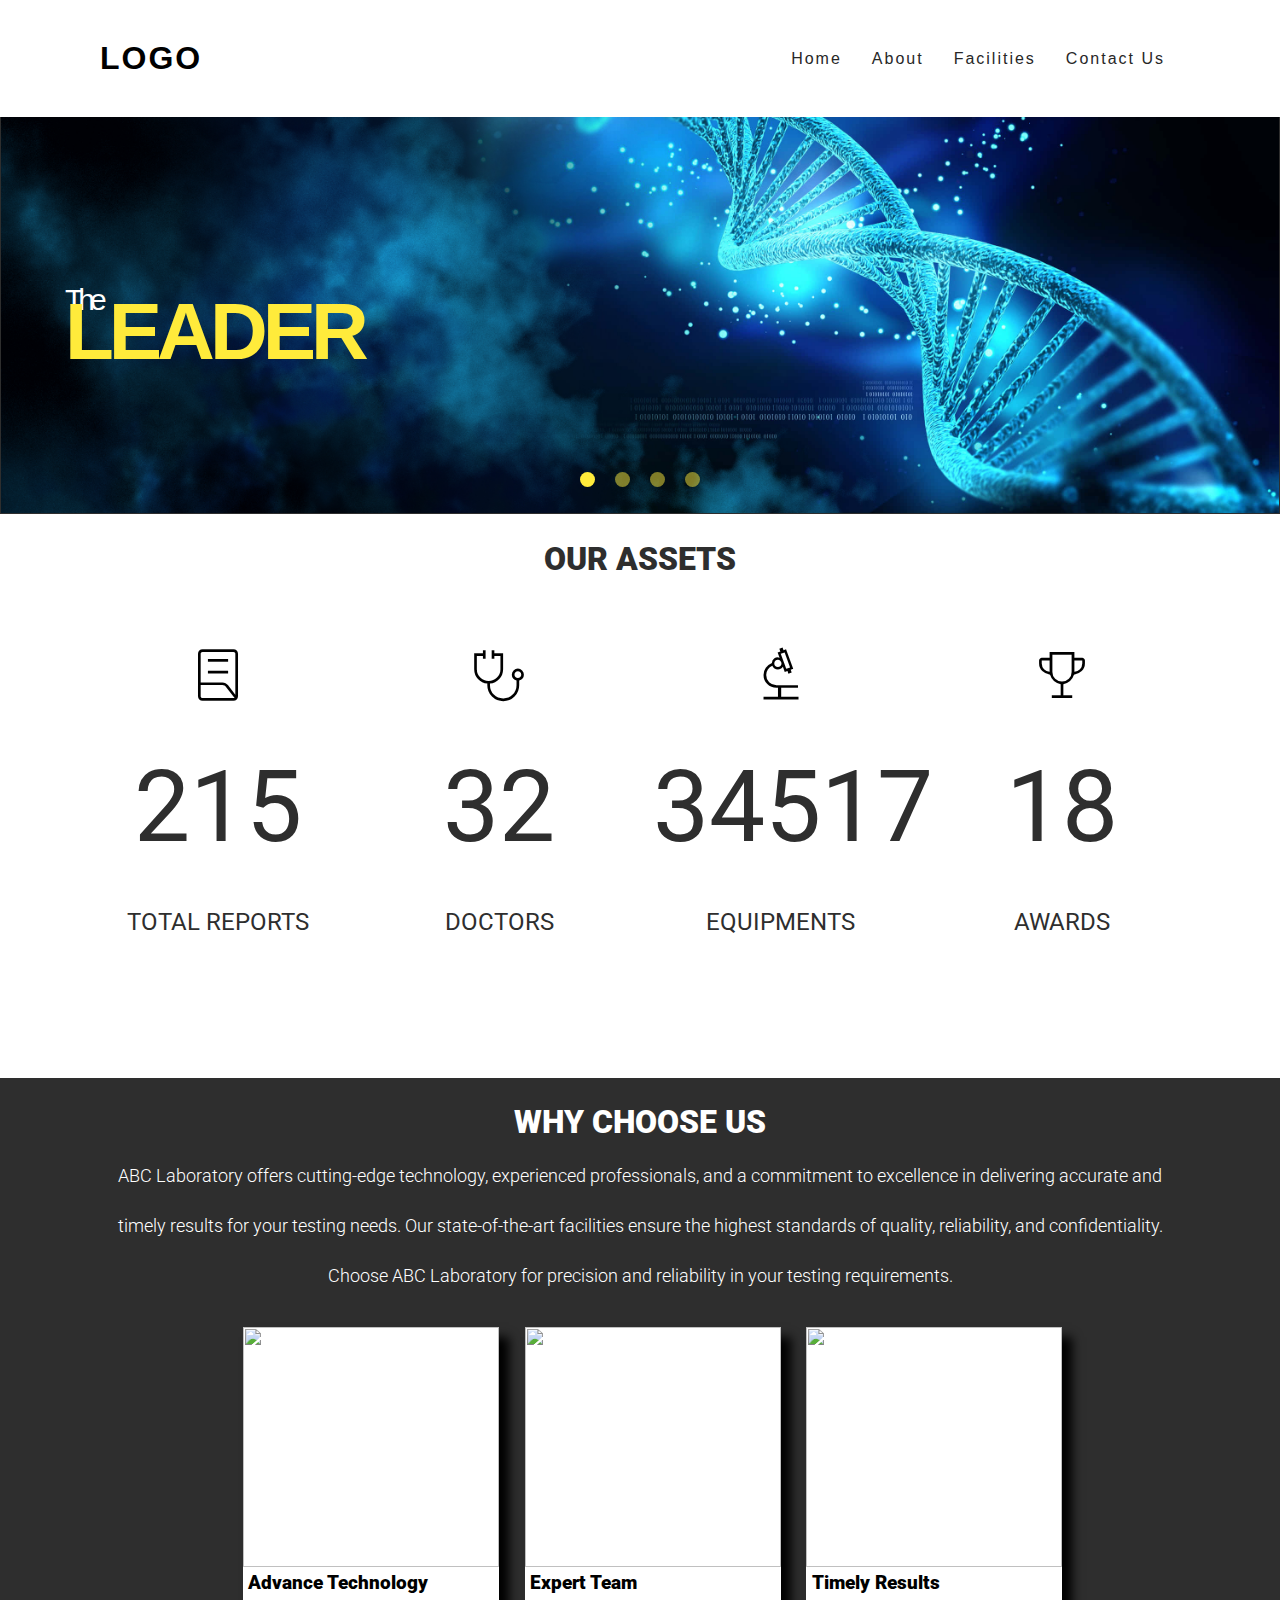
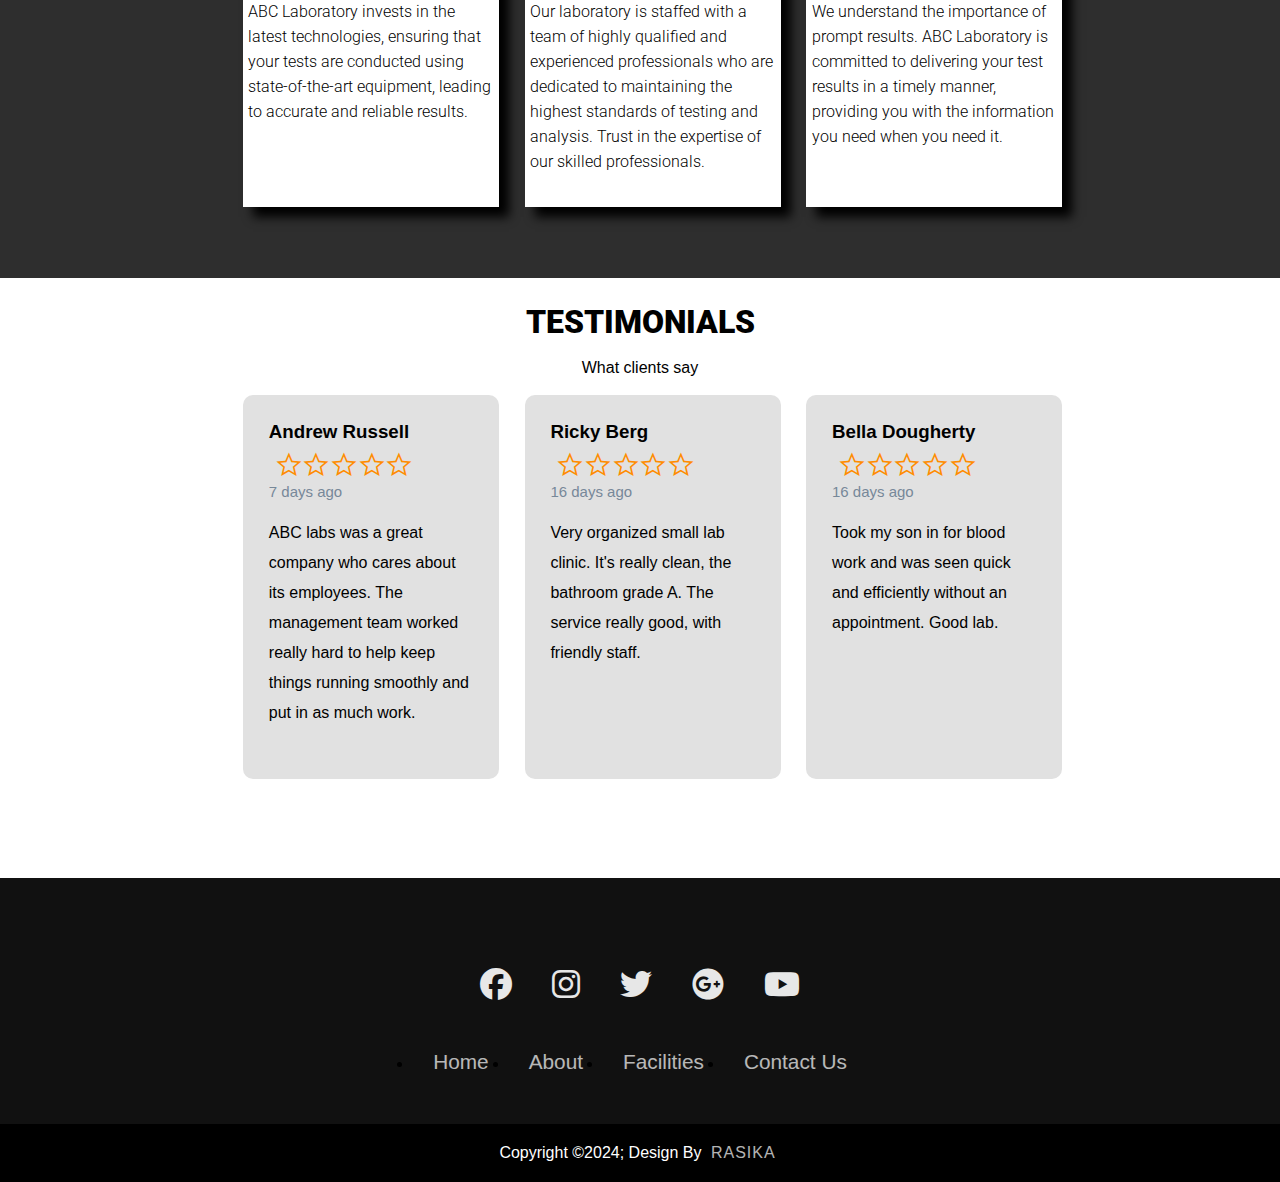
==== index.html @ 9f2c1a48 "Home page v1" ====
<!DOCTYPE html>
<html lang="en">
    <head>
        <meta charset="UTF-8">
        <title></title>
        <link rel="stylesheet" href="CSS/nav_bar.css">
        <link rel="stylesheet" href="CSS/footer.css">
        <link rel="stylesheet" href="CSS/body.css">
        <link rel="stylesheet" href="CSS/home.css">
        <link rel="preconnect" href="https://fonts.googleapis.com">
        <link rel="preconnect" href="https://fonts.gstatic.com" crossorigin>
        <link href="https://fonts.googleapis.com/css2?family=Roboto:ital,wght@0,100;0,300;0,400;0,500;0,700;0,900;1,100;1,300;1,400;1,500;1,700;1,900&display=swap" rel="stylesheet">
        <link rel="stylesheet" href="https://fonts.googleapis.com/css2?family=Material+Symbols+Outlined:opsz,wght,FILL,GRAD@20..48,100..700,0..1,-50..200" />
        <link rel="stylesheet" href="https://cdnjs.cloudflare.com/ajax/libs/font-awesome/6.5.1/css/all.min.css"/>


        
        <script src="JS/navbar_script.js"></script>
        <script src="https://code.jquery.com/jquery-1.12.4.min.js"></script>
    </head>

    <body>
        <header>
            <a href="#" class="logo">Logo</a>
            <ul>
                <li><a href="#">Home</a></li>
                <li><a href="#">About</a></li>
                <li><a href="#">Facilities</a></li>
                <li><a href="#">Contact Us</a></li>
            </ul>
        </header>

        <div class="container">
            <div class="slider">

                <input type="radio" class="radio" name="image" id="radio-1" checked>
                <input type="radio" class="radio" name="image" id="radio-2">
                <input type="radio" class="radio" name="image" id="radio-3">
                <input type="radio" class="radio" name="image" id="radio-4">

                <div class="slide" id="slide-1">
                    <img src="img\home\slide1.jpg" alt="">
                    <div class="caption"><span>The</span>Leader</div>
                </div>
                <div class="slide" id="slide-2">
                    <img src="img\home\slide2.jpg" alt="">
                    <div class="caption"><span>The</span>Dreamer</div>
                </div>
                <div class="slide" id="slide-3">
                    <img src="img\home\slide3.jpg" alt="">
                    <div class="caption"><span>The</span>Listener</div>
                </div>
                <div class="slide" id="slide-4">
                    <img src="img\home\slide4.jpg" alt="">
                    <div class="caption"><span>The</span>Watcher</div>
                </div>

                <div class="dots">
                    <label for="radio-1" id="label-1"></label>
                    <label for="radio-2" id="label-2"></label>
                    <label for="radio-3" id="label-3"></label>
                    <label for="radio-4" id="label-4"></label>
                </div>
            </div>
        </div>

        


        <div class="count_heading"><h1 class="ourassests">OUR ASSETS</h1></div>
        <div class="count">
            
            <div class="countbox">
                <div class="countbox_icon"><span class="material-symbols-outlined" id="btn_lab_profile">lab_profile</span></div>
                <div class="count_numbers"><h2 class="counter">215</h2></div>
                <div class="count_title"><h2 class="h2_counter_title">TOTAL REPORTS</h2></div>
            </div>
            <div class="countbox">
                <div class="countbox_icon"><span class="material-symbols-outlined" id="btn_lab_profile">stethoscope</span></div>
                <div class="count_numbers"><h2 class="counter">32</h2></div>
                <div class="count_title"><h2 class="h2_counter_title">DOCTORS</h2></div>
            </div>
            <div class="countbox">
                <div class="countbox_icon"><span class="material-symbols-outlined" id="btn_lab_profile">biotech</span></div>
                <div class="count_numbers"><h2 class="counter">34517</h2></div>
                <div class="count_title"><h2 class="h2_counter_title">EQUIPMENTS</h2></div>
            </div>
            <div class="countbox">
                <div class="countbox_icon"><span class="material-symbols-outlined" id="btn_lab_profile">trophy</span></div>
                <div class="count_numbers"><h2 class="counter">18</h2></div>
                <div class="count_title"><h2 class="h2_counter_title">AWARDS</h2></div>
            </div>            
        </div>

        <div class="why">
            

            <h1 class="why_h1">WHY CHOOSE US</h1>
            <p class="why_description">ABC Laboratory offers cutting-edge technology, experienced professionals, and a commitment to excellence in delivering accurate and timely results for your testing needs. Our state-of-the-art facilities ensure the highest standards of quality, reliability, and confidentiality. Choose ABC Laboratory for precision and reliability in your testing requirements.</p>
           
            <div class="why_container_box">
                <div class="why_card">
                    <div class="why_img"><img class="why_img_link" src="https://images.pexels.com/photos/5726794/pexels-photo-5726794.jpeg?auto=compress&cs=tinysrgb&w=1260&h=750&dpr=1"></div>
                    <div class="why_card_description">
                        <h3 class="why_card_title">Advance Technology</h3>
                        <p class="why_card_title_description">ABC Laboratory invests in the latest technologies, ensuring that your tests are conducted using state-of-the-art equipment, leading to accurate and reliable results.</p>
                    </div>
                </div>
                <div class="why_card">
                    <div class="why_img"><img class="why_img_link" src="https://images.pexels.com/photos/3992948/pexels-photo-3992948.jpeg?auto=compress&cs=tinysrgb&w=1260&h=750&dpr=1"></div>
                    <div class="why_card_description">
                        <h3 class="why_card_title">Expert Team</h3>
                        <p class="why_card_title_description">Our laboratory is staffed with a team of highly qualified and experienced professionals who are dedicated to maintaining the highest standards of testing and analysis. Trust in the expertise of our skilled professionals.</p>
                    </div>
                </div>
                <div class="why_card">
                    <div class="why_img"><img class="why_img_link" src="https://images.pexels.com/photos/6129145/pexels-photo-6129145.jpeg?auto=compress&cs=tinysrgb&w=1260&h=750&dpr=1"></div>
                    <div class="why_card_description">
                        <h3 class="why_card_title">Timely Results</h3>
                        <p class="why_card_title_description">We understand the importance of prompt results. ABC Laboratory is committed to delivering your test results in a timely manner, providing you with the information you need when you need it.</p>
                    </div>
                </div>
                
            </div>
        </div>




        <div class="review_main">
            <h1 class="review_heading"> TESTIMONIALS </h1>
            <br>
            <p class="review_heading_para"> What clients say</p>
            <br>
            <div class="review_box">
                <div class="review_card">
                    <h3 class="review_box_clientname">Andrew Russell</h3>
                    <div class="stars_div">
                      <div class="stars_box"><span class="material-symbols-outlined" id="star1">star</span></div>
                        <div class="stars_box"><span class="material-symbols-outlined" id="star2">star</span></div>
                        <div class="stars_box"><span class="material-symbols-outlined" id="star3">star</span></div>
                        <div class="stars_box"><span class="material-symbols-outlined" id="star4">star</span></div>
                        <div class="stars_box"><span class="material-symbols-outlined" id="star5">star</span></div>
                    </div>
                    <p class="review_box_days">7 days ago</p>
                    <br>
                    <div class="comment_box"><p class="comment">ABC labs was a great company who cares about its employees. The management team worked really hard to help keep things running smoothly and put in as much work.</p></div>
                </div>
                <div class="review_card">
                    <h3 class="review_box_clientname">Ricky Berg</h3>
                  <div class="stars_div">
                        <div class="stars_box"><span class="material-symbols-outlined" id="star6">star</span></div>
                        <div class="stars_box"><span class="material-symbols-outlined" id="star7">star</span></div>
                        <div class="stars_box"><span class="material-symbols-outlined" id="star8">star</span></div>
                        <div class="stars_box"><span class="material-symbols-outlined" id="star9">star</span></div>
                        <div class="stars_box"><span class="material-symbols-outlined" id="star10">star</span></div>
                    </div>
                    <p class="review_box_days">16 days ago</p>
                    <br>
                    <div class="comment_box"><p class="comment">Very organized small lab clinic. It's really clean, the bathroom grade A. The service really good, with friendly staff.</p></div>
              </div>
                <div class="review_card">
                    <h3 class="review_box_clientname">Bella Dougherty</h3>
                  <div class="stars_div">
                      <div class="stars_box"><span class="material-symbols-outlined" id="star11">star</span></div>
                        <div class="stars_box"><span class="material-symbols-outlined" id="star12">star</span></div>
                        <div class="stars_box"><span class="material-symbols-outlined" id="star13">star</span></div>
                        <div class="stars_box"><span class="material-symbols-outlined" id="star14">star</span></div>
                        <div class="stars_box"><span class="material-symbols-outlined" id="star15">star</span></div>
                    </div>
                    <p class="review_box_days">16 days ago</p>
                    <br>
                    <div class="comment_box"><p class="comment">Took my son in for blood work and was seen quick and efficiently without an appointment. Good lab.</p></div>
              </div>
            </div>
        </div>


        <div class="footer">
            <footer>
                <div class="footerContainer">
                    <div class="socialIcons">
                        <a href=""><i class="fa-brands fa-facebook"></i></a>
                        <a href=""><i class="fa-brands fa-instagram"></i></a>
                        <a href=""><i class="fa-brands fa-twitter"></i></a>
                        <a href=""><i class="fa-brands fa-google-plus"></i></a>
                        <a href=""><i class="fa-brands fa-youtube"></i></a>			
                    </div>
                    <div class="footerNav">
                        <ul>
                            <li><a href="">Home</a></li>
                            <li><a href="">About</a></li>
                            <li><a href="">Facilities</a></li>
                            <li><a href="">Contact Us</a></li>
                        </ul>
                    </div>
                    
                    
                </div>
                <div class="footerBottom">
                    <p>Copyright &copy;2024; Design By <span class="designer">Rasika</span> </p>
                </div> 
            </footer>
        </div>

        


       




        <script src="http://cdnjs.cloudflare.com/ajax/libs/waypoints/2.0.3/waypoints.min.js"></script>
    <script src="JS/jquery.counterup.min.js"></script>

    <script>
        jQuery(document).ready(function($) {
            $('.counter').counterUp({
                delay: 10,
                time: 1000
            });
        });

    </script>
    </body>
</html>
---- CSS/nav_bar.css ----
header{
    position: fixed;
    top: 0;
    left: 0;
    width: 100%;
    display: flex;
    justify-content: space-between;
    align-items: center;
    transition: 0.6s;
    padding: 40px 100px;
    z-index: 100000;
    background-color: #fff;
}

header.sticky{
    padding: 5px 100px;
    background: #fff;
    opacity: 0.5;

}

header .logo{
    position: relative;
    font-weight: 700;
    color: #000000;
    text-decoration: none;
    font-size: 2em;
    text-transform: uppercase;
    letter-spacing: 2px;
    transition: 0.6s;
}

header ul
{
    position: relative;
    display: flex;
    justify-content: center;
    align-items: center;
}

header ul li{
    position: relative;
    list-style: none;
}

header ul li a{
    position: relative;
    margin: 0 15px;
    text-decoration: none;
    color: #272727;
    letter-spacing: 2px;
    font-weight: 500px;
    transition: 0.6s;
    
}

header.sticky .logo{
    color: #000;
}
header.sticky ul li a{
    color: #000;
}
---- CSS/footer.css ----
.footer{
    width: 100%;
    height: auto;
    float: left;
}
footer{
	background-color: #111;
}

.footerContainer{
	width:100%;
	padding:70px 30px 20px;
}
.socialIcons{
	display: flex;
	justify-content: center;
}
.socialIcons a{
	text-decoration: none;
	padding: 10px;
	
	margin: 10px;
	border-radius: 50%;
}
.socialIcons a i{
	font-size: 2em;
	color: rgb(255, 255, 255);
	opacity: 0.9;
}


.socialIcons a:hover i{
	color: rgb(231, 243, 68);
	transition: 0.5s;
}
.footerNav{
	margin: 30px 0;
	
	
}

.footerNav ul{
	display: flex;
	justify-content: center;
	
}

.footerNav ul li a{
	color: white;
	margin: 20px;
	text-decoration: none;
	font-size: 1.3em;
	opacity: 0.7;
	transition: 0.5s;
}

.footerNav ul li a:hover{
	opacity: 1;
}

.footerBottom{
	background-color: #000;
	padding: 20px;
	text-align: center;
}
.footerBottom p{
	color: white;
}
.designer{
	opacity: 0.7;
	text-transform: uppercase;
	letter-spacing: 1px;
	font-weight: 400;
	margin: 0px 5px;
}
---- CSS/body.css ----
* {
    margin: 0;
    padding: 0;
    box-sizing: border-box;
    font-family: 'Poppins', sans-serif;
    text-decoration: none;
}
body{
    
    min-height: 200vh;
}
---- CSS/home.css ----
.radio{
    display: none;
}

.container{
    position: relative;
    max-width: 100%;  
    
  
}

.slider{
    width: 100%;
    position: relative;
    height: 0;
    padding-top: 40%;
    background: #141414;
    overflow: hidden;
    border: solid 1px #2e2e2e;
    box-shadow: 0 0 40px rgba(0, 0, 0, 0, 8);
}
.slide{
    position: absolute;
    width: 100%;
    height: 100%;
    top: 0;
    left: 0;
    opacity: 0;
    
}
.slide img{
    width: 100%;
    height: 100%;
    object-fit: contain;
    transform: scale(1.1);
    transition: 1.3s;
}

.caption {
    position: absolute;
    width: 100%;
    left: 5%;
    top: -100%;
    color: #ffeb3b;
    font-weight: 900;
    font-size: 50px;
    text-transform: uppercase;
    letter-spacing: -5px;
    line-height: 50px;
    transition: 0.9s;
    margin-top: 20%;
}

.caption span{
    display: block;
    text-transform: initial;
    font-size: 30px;
    font-weight: 300;
    color: #fff;
    line-height: 15px;
}

.dots{
    width: 100%;
    position: absolute;
    bottom: 5%;
    display: flex;
    justify-content: center;
    align-items: center;
}

.dots label{
    width: 15px;
    height: 15px;
    background: #ffeb3b;
    margin: 0 10px;
    border-radius: 50%;
    opacity: 0.5;
    cursor: pointer;
    transition: 0.2s ease-in-out;
}

.dots label:hover{
    opacity: 0.7;
}
#radio-1:checked ~ #slide-1,
#radio-2:checked ~ #slide-2,
#radio-3:checked ~ #slide-3,
#radio-4:checked ~ #slide-4{
    opacity: 1;
}
#radio-1:checked ~ #slide-1 img,
#radio-2:checked ~ #slide-2 img,
#radio-3:checked ~ #slide-3 img,
#radio-4:checked ~ #slide-4 img{
    transform: scale(1);
}
#radio-1:checked ~ #slide-1 .caption,
#radio-2:checked ~ #slide-2 .caption,
#radio-3:checked ~ #slide-3 .caption,
#radio-4:checked ~ #slide-4 .caption{
    opacity: 1;
    top: 7%;
    font-size: 80px;
}
#radio-1:checked ~ .dots #label-1,
#radio-2:checked ~ .dots #label-2,
#radio-3:checked ~ .dots #label-3,
#radio-4:checked ~ .dots #label-4{
    background: #ffeb3b;
    opacity: 1;
}



.count{
    width: 100%;
    height: 500px;    
    float:left ;
    align-items: center;
    align-content: center;
    text-align: center;
    display: flex;
    justify-content: center;
    
    
}

.count_heading{
    width: 100%;
    height: auto;
    
    margin-top:2% ;
    text-align: center;
    

}

.ourassests{
    font-family: "Roboto", sans-serif;
    font-weight: 900;
    font-style: normal;
    color: #2e2e2e;
}

.countbox{
    width: 20%;
    height: 80%;    
    float: left;
    margin: 1%;    
    border-radius: 10px;    
}

.countbox:hover{
    background-color: #d5eb11;
    transition: 0.6s;
}

.countbox_icon{
    width: 100%;
    height: 30%;
    
    padding-top: 5%;
}
    
.material-symbols-outlined {
  font-variation-settings:
  'FILL' 0,
  'wght' 200,
  'GRAD' -25,
  'opsz' 24;
  
  
}
#btn_lab_profile{
    font-size: 70px;
}

.count_numbers{
width: 100%;
height: 40%;
}

.counter{
    font-family: "Roboto", sans-serif;
    font-weight: 400;
    font-style: normal;
    color: #2e2e2e;
    font-size: 100px;
}

.count_title{
    width: 100%;
    height: 30%;
}
.h2_counter_title{
    font-family: "Roboto", sans-serif;
    font-weight: 400;
    font-style: normal;
    color: #2e2e2e;
    
}


.why{
    width: 100%;
    height: 800px;      
    text-align: center;
    background-color: #2e2e2e;
    float: left;
    text-align: center;
    object-fit: cover;
    
}

.why_h1{
    font-family: "Roboto", sans-serif;
    font-weight: 900;
    font-style: normal;
    color: #ffffff;
    padding-top:2%;
}

.why_description{
    font-family: "Roboto", sans-serif;
    font-weight: 300;
    font-style: normal;
    font-size: 18px;
    color: #ffffff;
    padding:10px 100px 0px 100px;
    line-height: 50px;   
}

.why_container_box{
    
    margin-top: 2%;
    width: 100%;
    height:60%;
    display: flex;
    justify-content: center;
    
}
.why_card{
    width: 20%;
    height: 100%;
    background-color: rgb(255, 255, 255);
    margin-left: 2%;
    box-shadow: 10px 10px 10px;
}

.why_card:hover{
    transform: scale(1.05);
    transition: 0.6s;
}

.why_img{
    height: 50%;
    width: 100%;     
    overflow: hidden;
    
}
.why_img_link{
    width: 100%;
    height: 100%;
    object-fit: cover;
}
.why_card_title{
    text-align: left;
    padding-top: 2%;
    padding-left:2%;
    font-family: "Roboto", sans-serif;
    font-weight: 900;
    font-style: normal;
}

.why_card_title_description{
    text-align: left;
    padding-top: 2%;
    padding-left: 2%;
    padding-right: 2%;
    font-family: "Roboto", sans-serif;
    font-weight: 300;
    font-style: normal;
    line-height: 25px;
}




.review_main{
	height: 600px;
	width: 100%;
	
	text-align: center;
    float: left;
}

.review_heading{
    font-family: "Roboto", sans-serif;
    font-weight: 900;
    font-style: normal;    
    padding-top: 2%;
}
.review_box{
	height: 80%;
	width: 100%;	
	display: flex;
	justify-content: center;
	font-family: "Roboto", sans-serif;
 	font-style: normal;
}

.review_card{
	height: 80%;
	width: 20%;
	background-color: #E1E1E1;
	margin-left: 2%;
	padding: 2% 2% 10% 2%;
	border-radius: 10px;
	text-align: left;
}
.review_box_clientname{
	font-weight: 600px;
}
.stars_div{
	height: 40px;
	width: 90%;	
}
.stars_box{
	width: 15%;
	height: 100%;
	float: left;
	text-align: left;	
}
#star1, #star2, #star3, #star4, #star5, #star6, #star7, #star8, #star9, #star10, #star11, #star12, #star13, #star14, #star15{
	font-size: 40px;
	color: darkorange;
}
.review_box_days{
	font-size:15px;
	color: lightslategray
	
}
.comment{
	font-size:16px;
	line-height: 30px;
}
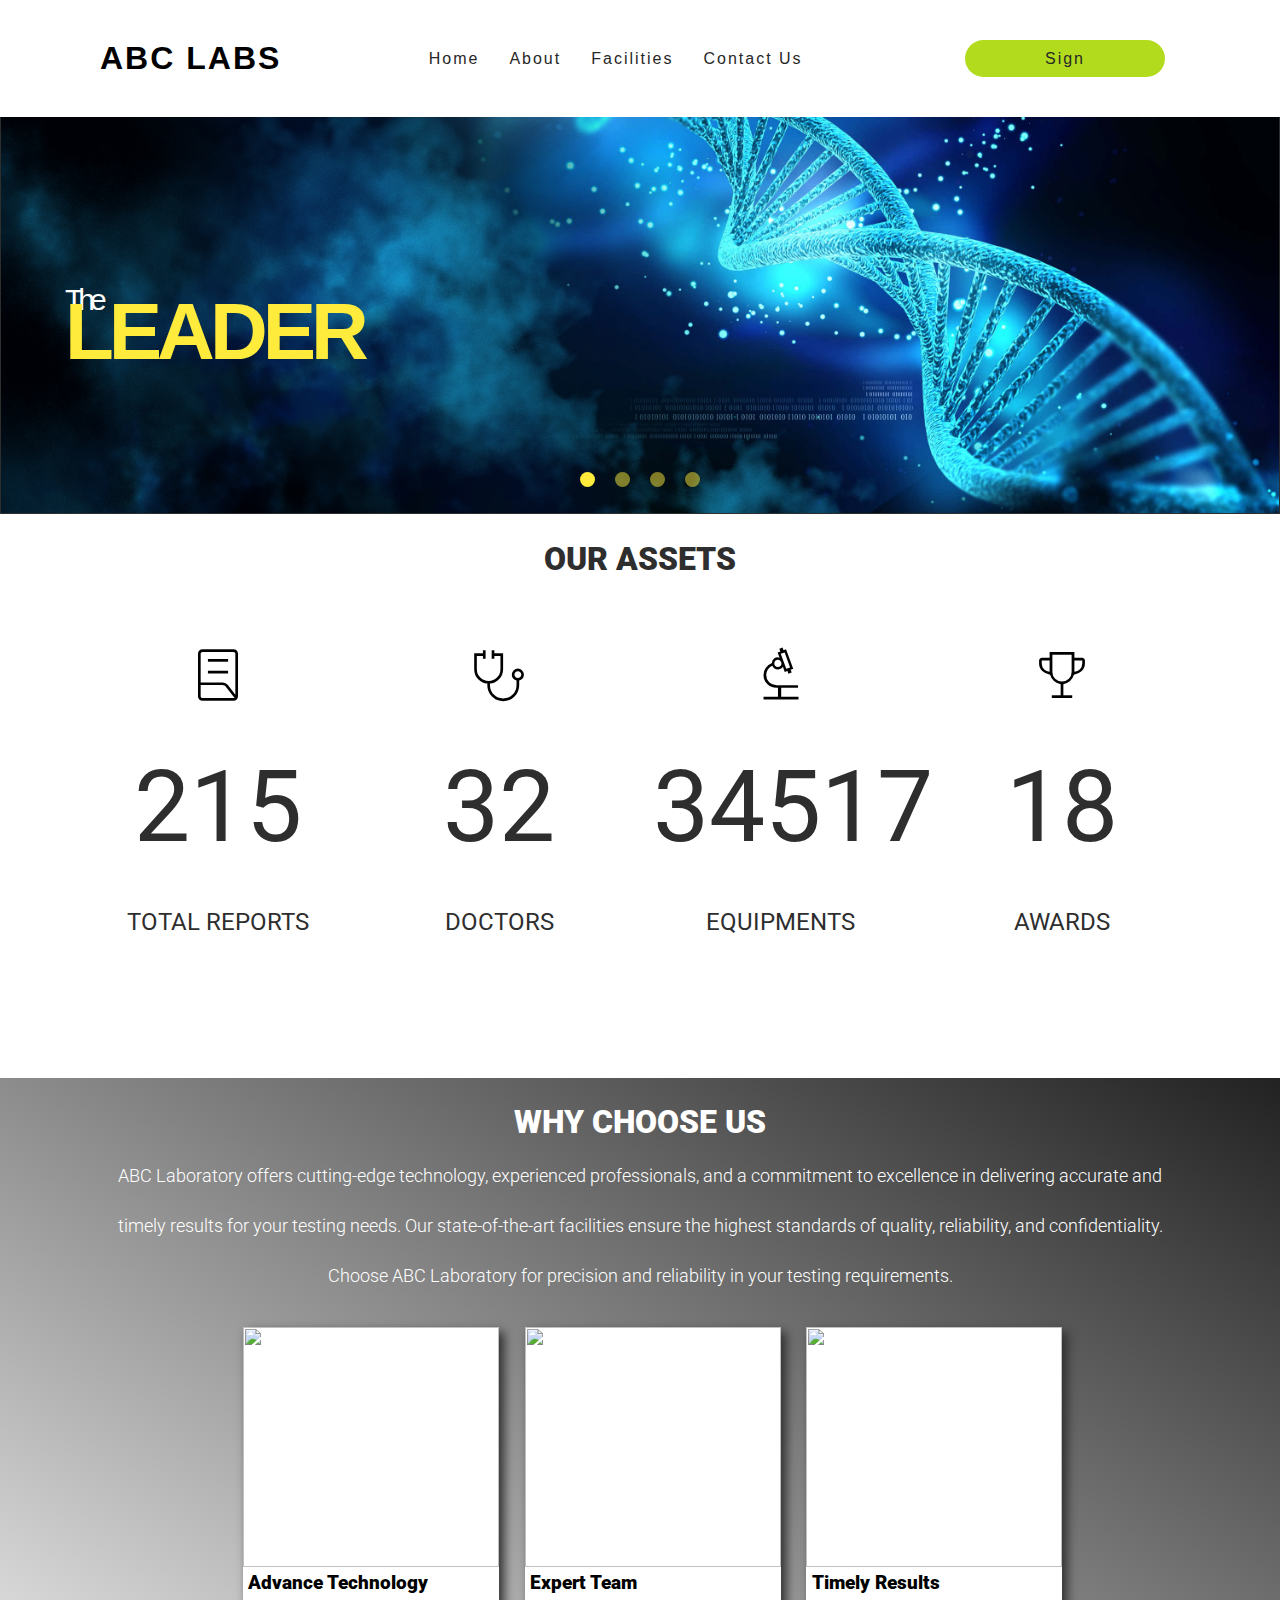
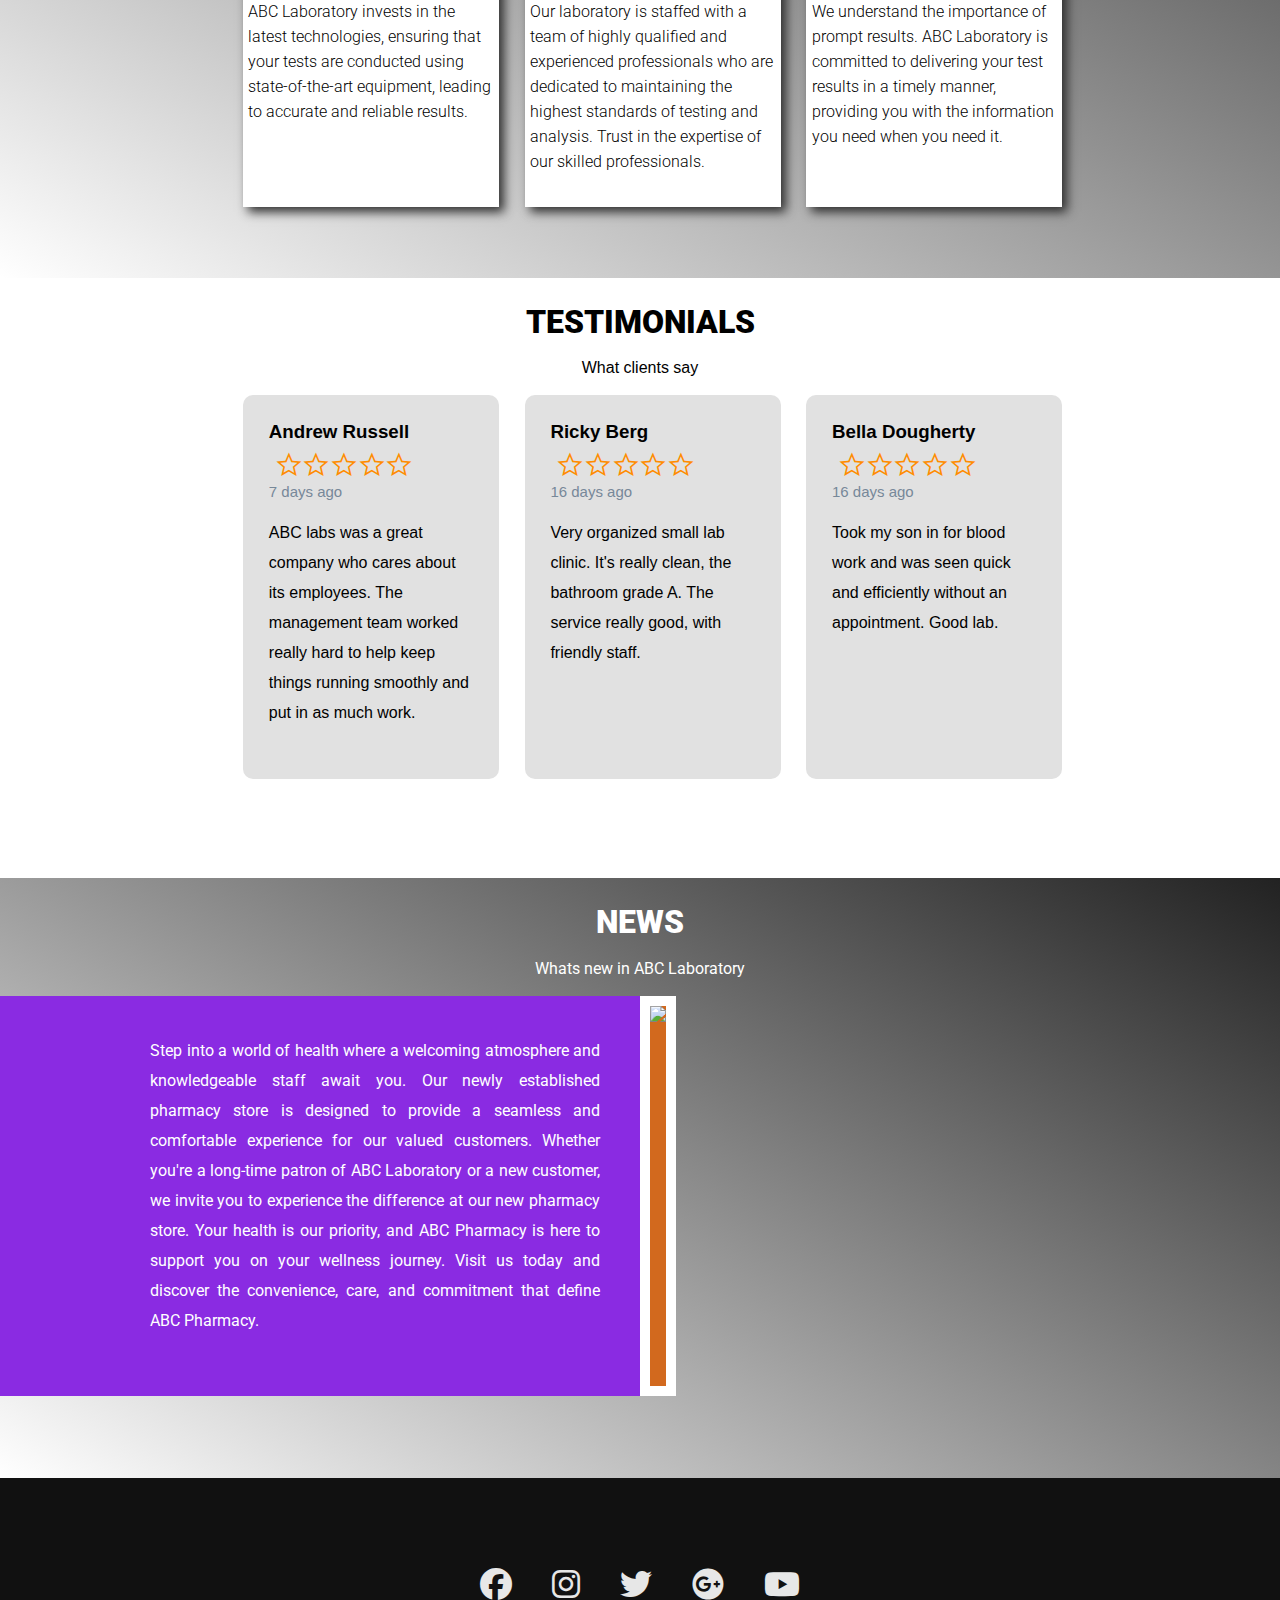
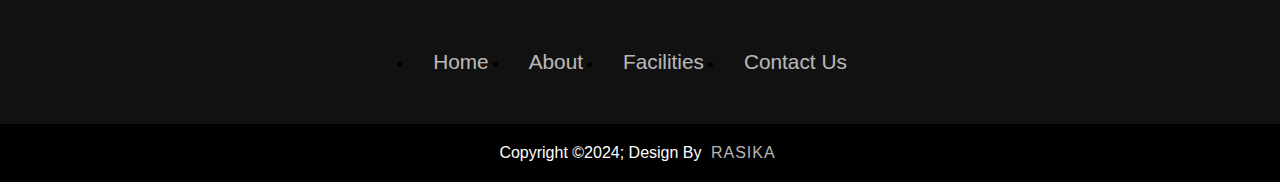
==== commit 5abfb1cb: "home page v2" ====
--- a/index.html
+++ b/index.html
@@ -21,12 +21,15 @@
 
     <body>
         <header>
-            <a href="#" class="logo">Logo</a>
+            <a href="#" class="logo">ABC Labs</a>
             <ul>
                 <li><a href="#">Home</a></li>
                 <li><a href="#">About</a></li>
                 <li><a href="#">Facilities</a></li>
                 <li><a href="#">Contact Us</a></li>
+            </ul>
+            <ul>
+                <li><a href="#" class="header_sign_in">Sign</a></li>
             </ul>
         </header>
 
@@ -175,6 +178,20 @@
             </div>
         </div>
 
+        <div class="home_whats_new">
+            
+            <div class="content">
+                <h1> NEWS </h1>
+                <br>
+                <p> Whats new in ABC Laboratory</p>
+                <br>
+                <div class="news_descriptions"> <p>Step into a world of health where a welcoming atmosphere and knowledgeable staff await you. Our newly established pharmacy store is designed to provide a seamless and comfortable experience for our valued customers. Whether you're a long-time patron of ABC Laboratory or a new customer, we invite you to experience the difference at our new pharmacy store. Your health is our priority, and ABC Pharmacy is here to support you on your wellness journey. Visit us today and discover the convenience, care, and commitment that define ABC Pharmacy.</p></div> 
+                <div class="news_image"> <img src="https://i.ytimg.com/vi/iteGcRaANnI/maxresdefault.jpg"> </div>
+            </div>
+        </div>
+            
+        
+
 
         <div class="footer">
             <footer>
--- a/CSS/nav_bar.css
+++ b/CSS/nav_bar.css
@@ -53,6 +53,11 @@
     transition: 0.6s;
     
 }
+.header_sign_in{
+    background-color: #b2db1e;
+    padding: 10px 80px 10px 80px ;
+    border-radius: 50px;
+}
 
 header.sticky .logo{
     color: #000;
--- a/CSS/home.css
+++ b/CSS/home.css
@@ -206,7 +206,7 @@
     width: 100%;
     height: 800px;      
     text-align: center;
-    background-color: #2e2e2e;
+    background-image: linear-gradient(30deg,  transparent, rgb(34, 34, 34));
     float: left;
     text-align: center;
     object-fit: cover;
@@ -245,7 +245,7 @@
     height: 100%;
     background-color: rgb(255, 255, 255);
     margin-left: 2%;
-    box-shadow: 10px 10px 10px;
+    box-shadow: 5px 5px 10px #2e2e2e;
 }
 
 .why_card:hover{
@@ -347,8 +347,53 @@
 }
 
 
-
-
-
-
-
+.home_whats_new{
+    height: 600px;
+	width: 100%;	
+    float: left;
+    background-image: linear-gradient(30deg,  transparent, rgb(34, 34, 34));
+    background-size: cover;    
+    z-index: -100;
+    text-align: center;    
+}
+
+
+
+
+.content h1{
+    padding-top:2%;
+    color: rgb(255, 255, 255);
+    font-family: "Roboto", sans-serif;
+    font-weight: 900;
+    font-style: normal;    
+    
+}
+
+
+.content p{
+    font-family: "Roboto", sans-serif;
+    font-weight: 400;
+    font-style: normal;
+    color: #ffffff;   
+    }
+
+.news_descriptions{
+    width: 50%;
+    height: 400px;
+    background-color: blueviolet;
+    float: left;
+    text-align: justify;
+    line-height: 30px;
+    padding: 40px 40px 0px 150px;
+}
+
+
+.news_image{    
+    height: 400px;
+    background-color: chocolate;
+    float: left;
+    display: flex;
+    border:10px solid #ffffff;
+   
+}
+
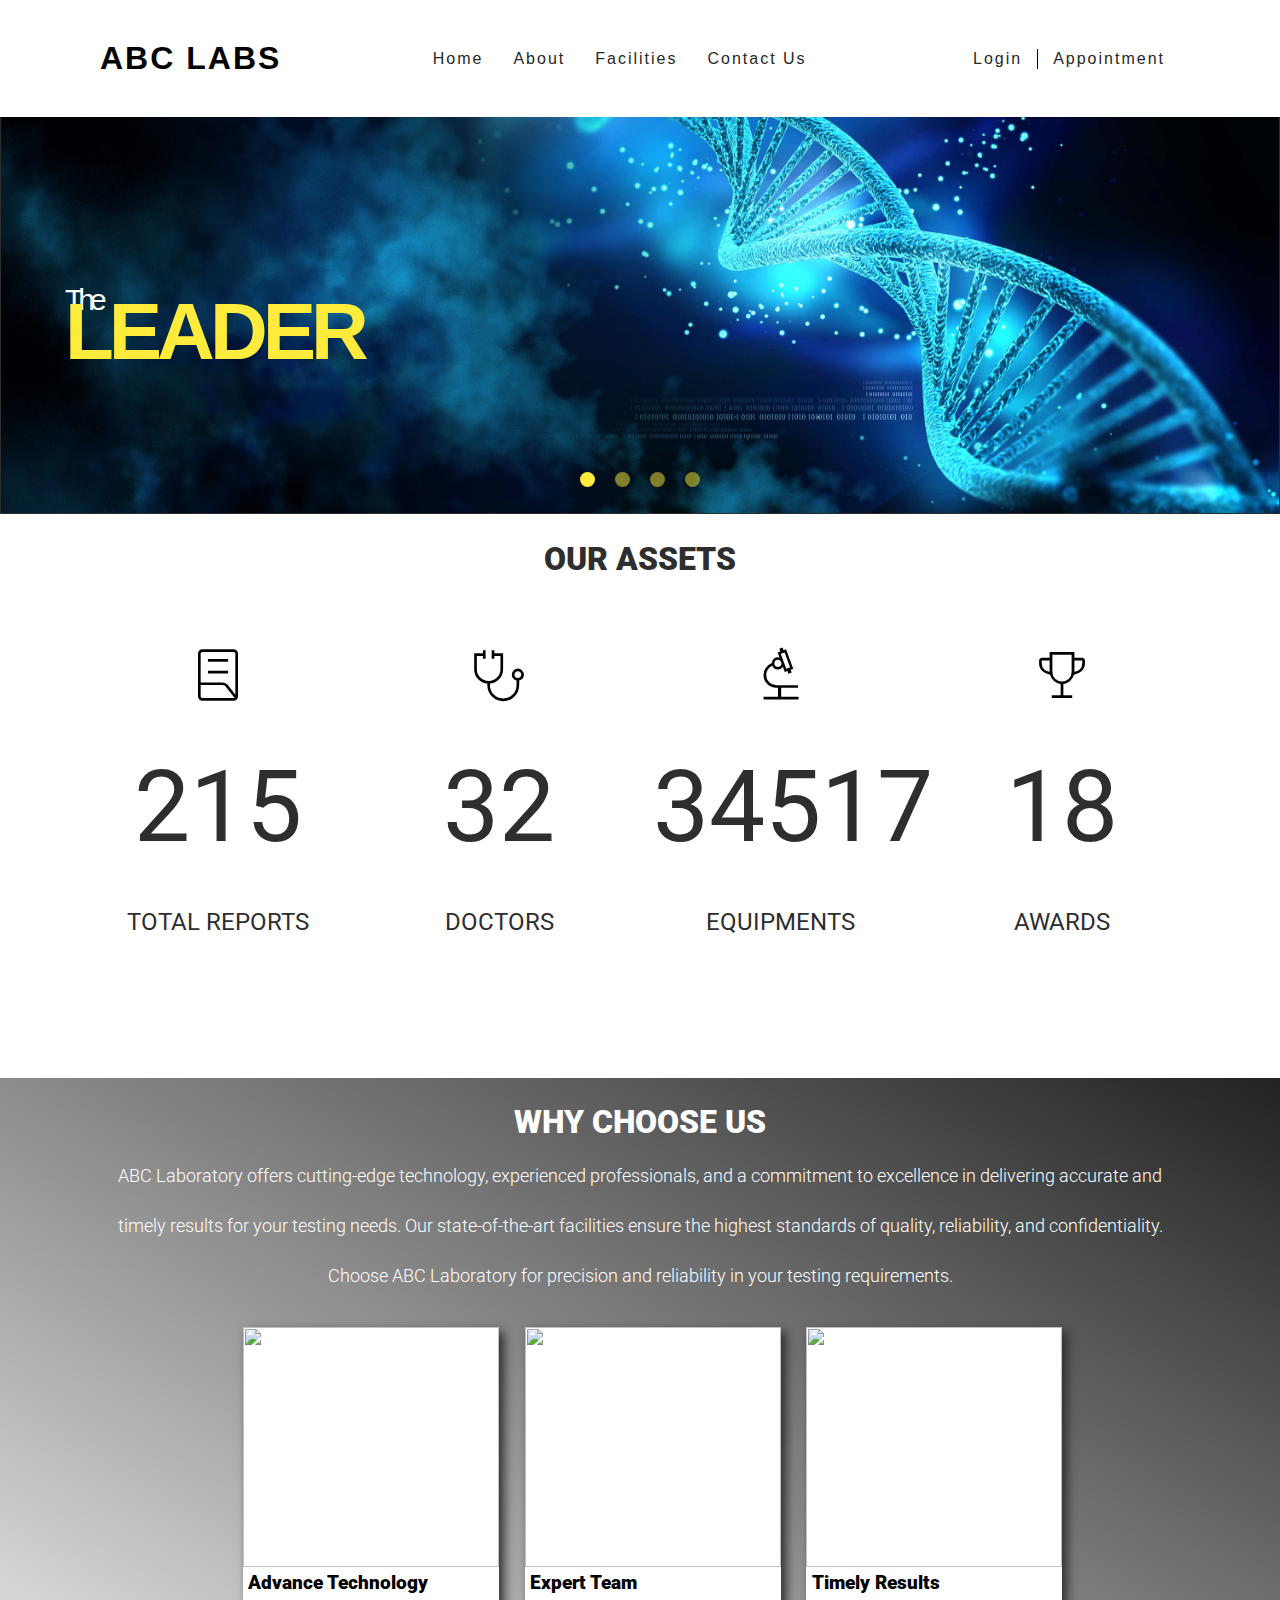
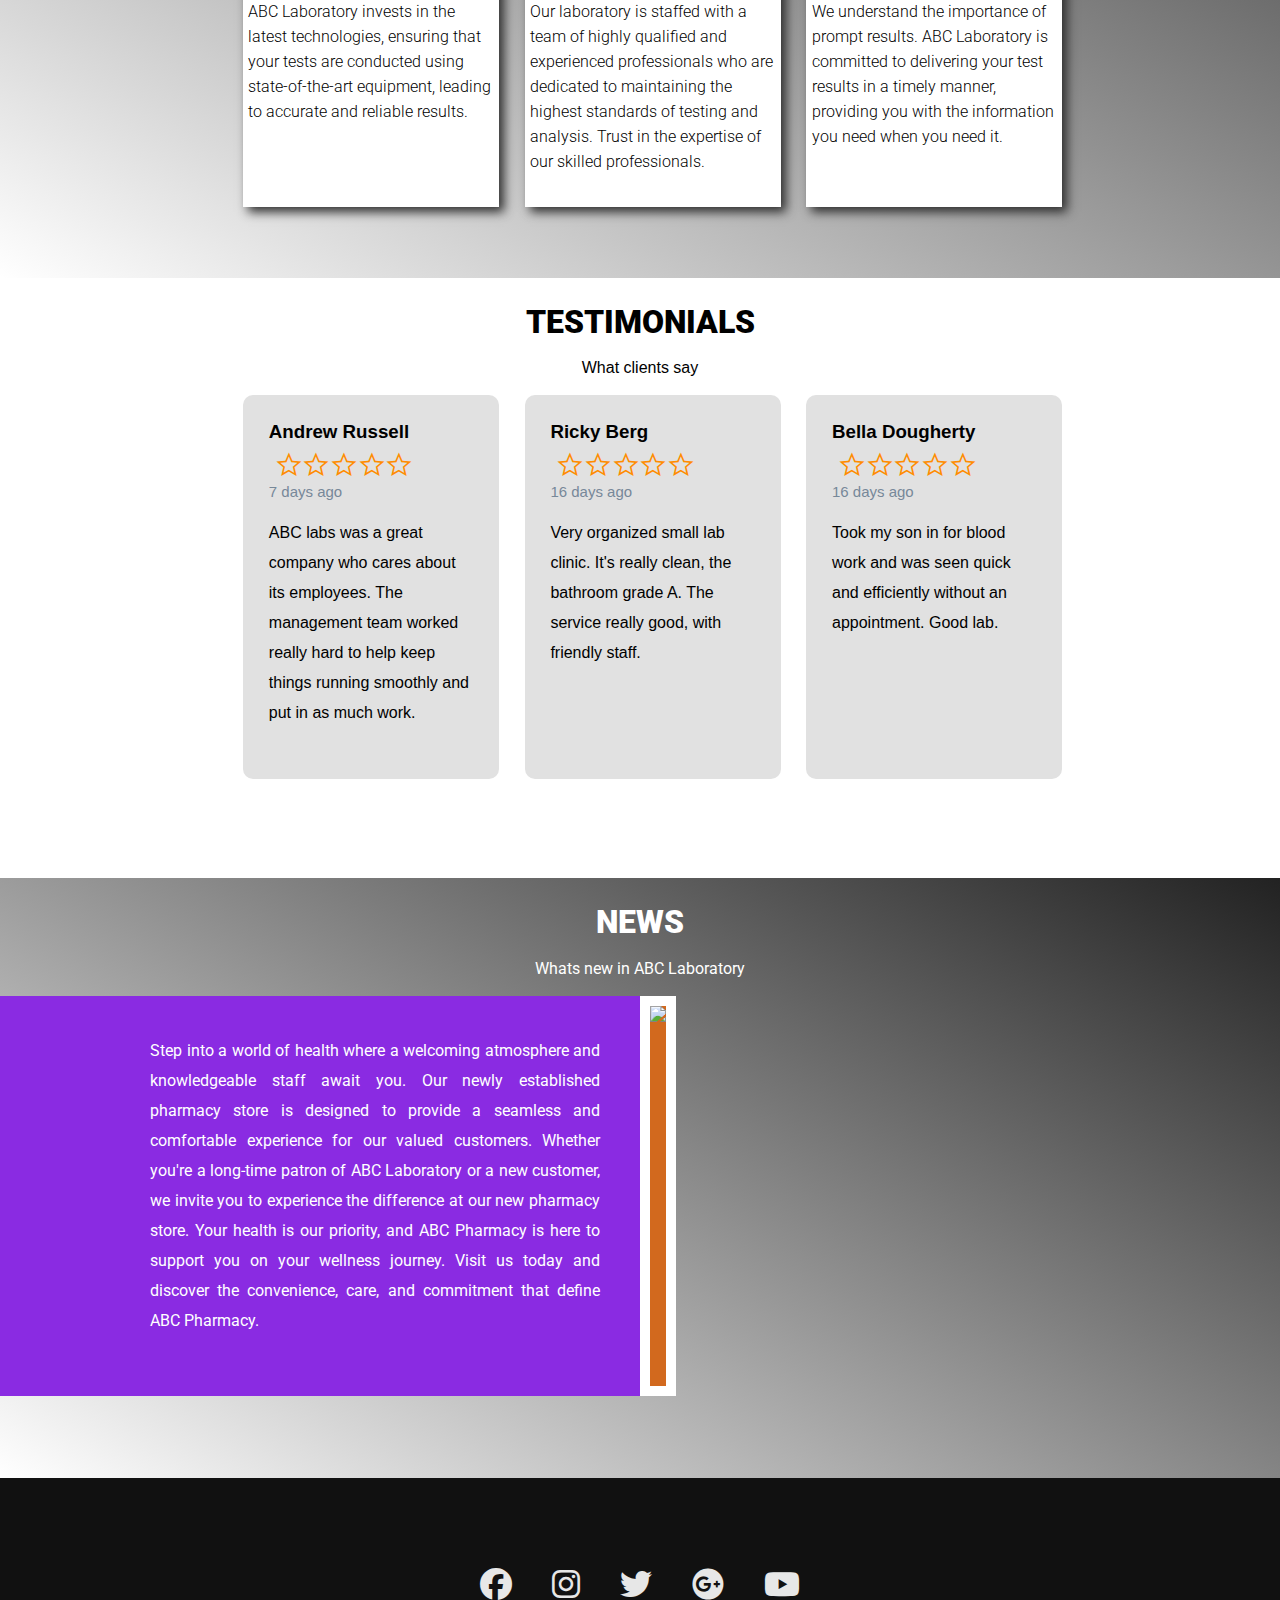
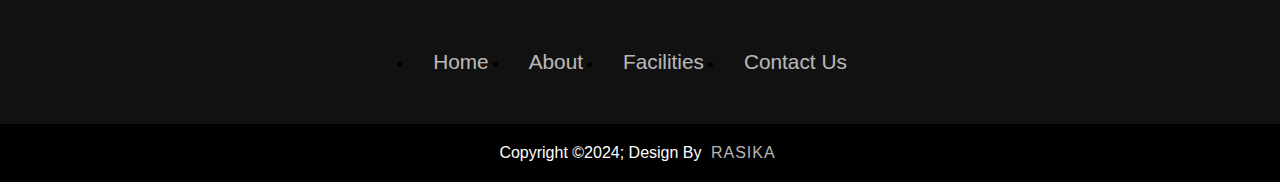
==== commit fbed1536: "customer_profile_current_appointments" ====
--- a/index.html
+++ b/index.html
@@ -23,13 +23,15 @@
         <header>
             <a href="#" class="logo">ABC Labs</a>
             <ul>
-                <li><a href="#">Home</a></li>
-                <li><a href="#">About</a></li>
-                <li><a href="#">Facilities</a></li>
-                <li><a href="#">Contact Us</a></li>
+                <li><a href="index.html">Home</a></li>
+                <li><a href="about.html">About</a></li>
+                <li><a href="facilities.html">Facilities</a></li>
+                <li><a href="contactus.html">Contact Us</a></li>
             </ul>
             <ul>
-                <li><a href="#" class="header_sign_in">Sign</a></li>
+                <li><a href="login.php" class="header_register">Login</a></li>
+                <div class="seperator"></div>
+                <li><a href="appointment.html" class="header_appointment">Appointment</a></li>
             </ul>
         </header>
 
@@ -205,10 +207,10 @@
                     </div>
                     <div class="footerNav">
                         <ul>
-                            <li><a href="">Home</a></li>
-                            <li><a href="">About</a></li>
-                            <li><a href="">Facilities</a></li>
-                            <li><a href="">Contact Us</a></li>
+                            <li><a href="index.html">Home</a></li>
+                            <li><a href="about.html">About</a></li>
+                            <li><a href="facilities.html">Facilities</a></li>
+                            <li><a href="contactus.html">Contact Us</a></li>
                         </ul>
                     </div>
                     
--- a/CSS/nav_bar.css
+++ b/CSS/nav_bar.css
@@ -15,7 +15,7 @@
 header.sticky{
     padding: 5px 100px;
     background: #fff;
-    opacity: 0.5;
+    
 
 }
 
@@ -36,11 +36,14 @@
     display: flex;
     justify-content: center;
     align-items: center;
+    
+    
 }
 
 header ul li{
     position: relative;
     list-style: none;
+    
 }
 
 header ul li a{
@@ -50,13 +53,25 @@
     color: #272727;
     letter-spacing: 2px;
     font-weight: 500px;
-    transition: 0.6s;
+    transition: 0.6s; 
+     
+}
+
+header ul li :hover{
     
+    height: 10px;
+    border-bottom: 3px solid black;
+    transition: 0.2s;
 }
-.header_sign_in{
-    background-color: #b2db1e;
-    padding: 10px 80px 10px 80px ;
-    border-radius: 50px;
+
+.header_register, .header_appointment{    
+    gap: 10px;
+}
+
+.seperator{
+    width:1px;
+    height: 20px;
+    background-color: #000;
 }
 
 header.sticky .logo{
--- a/CSS/body.css
+++ b/CSS/body.css
@@ -7,5 +7,5 @@
 }
 body{
     
-    min-height: 200vh;
+   
 }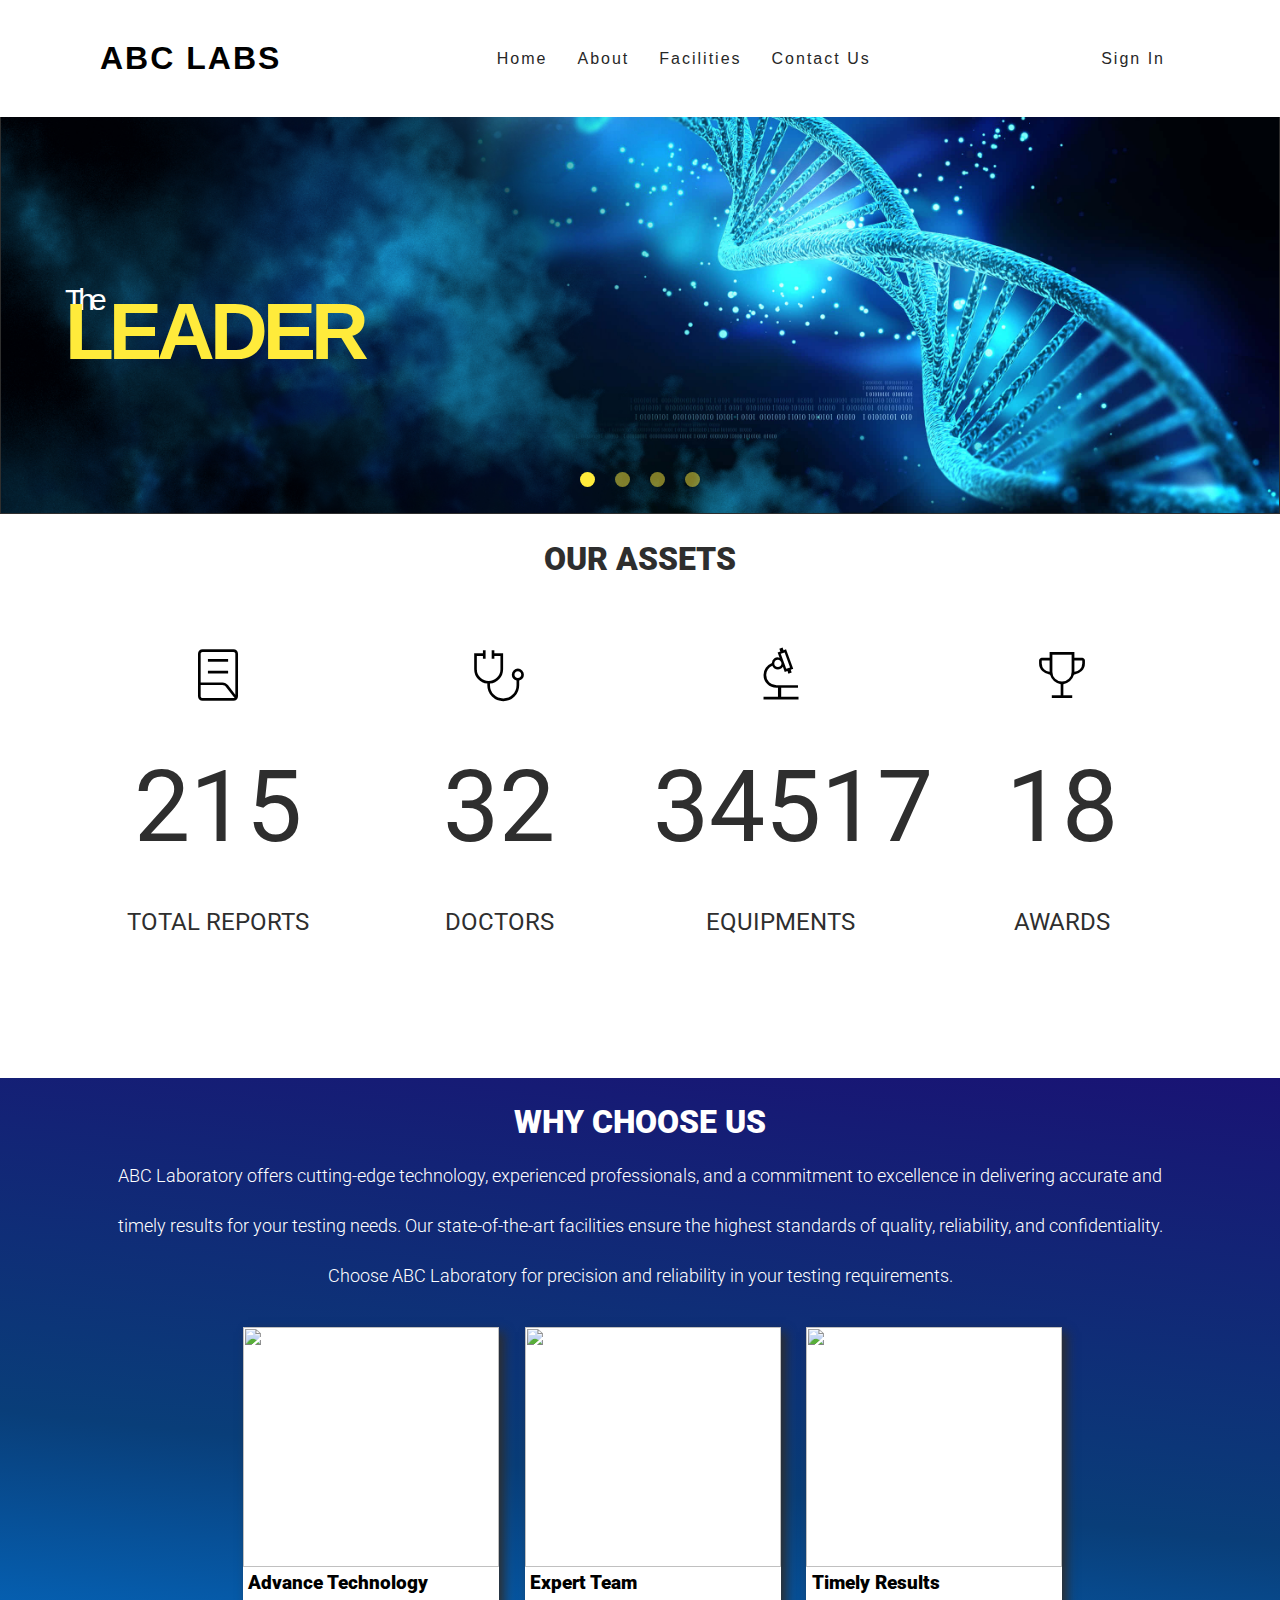
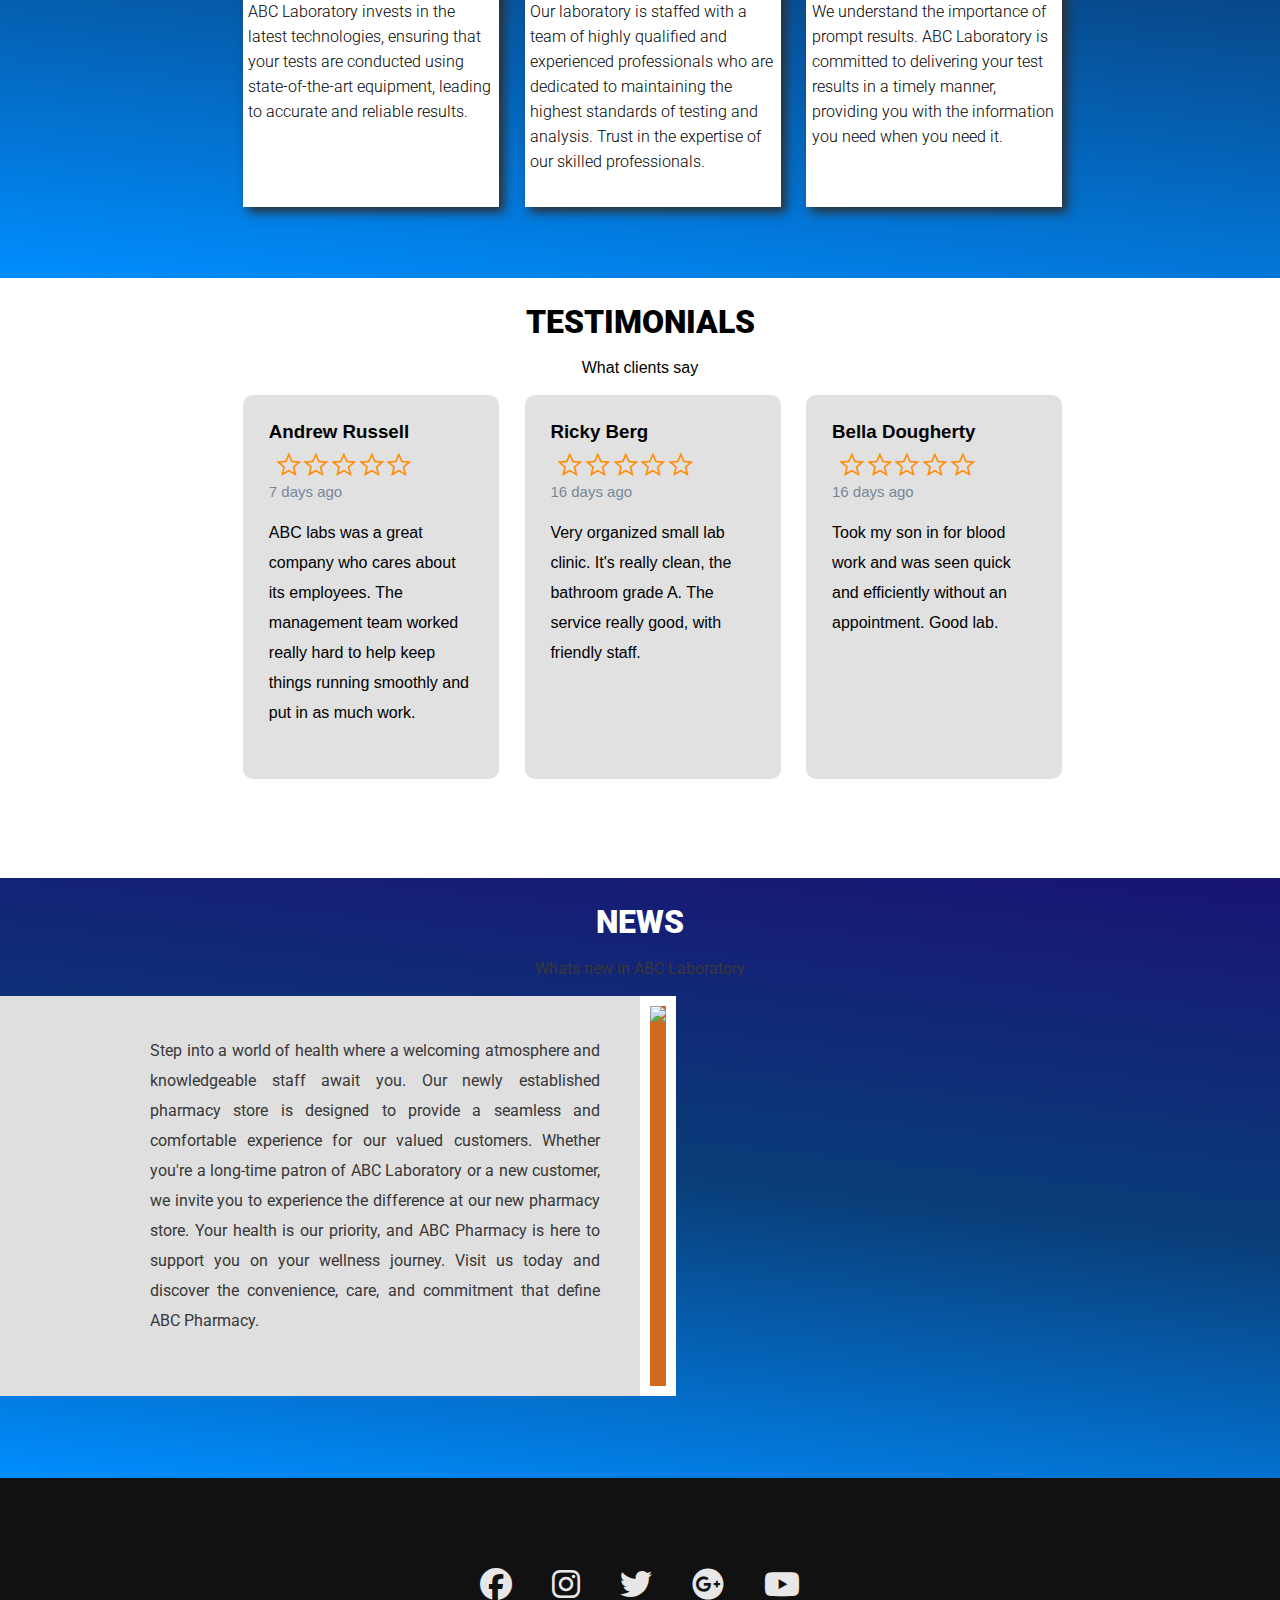
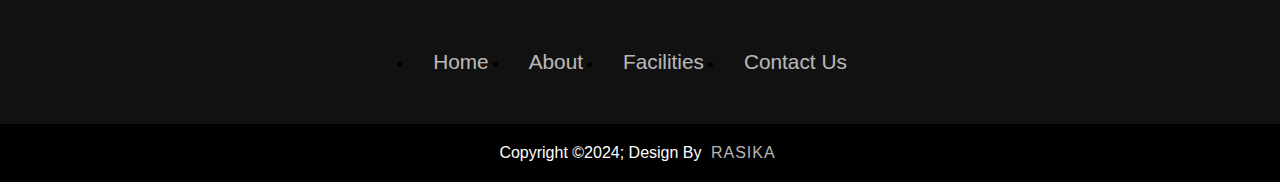
==== commit c3b40070: "Website Done without doctor login" ====
--- a/index.html
+++ b/index.html
@@ -6,7 +6,7 @@
         <link rel="stylesheet" href="CSS/nav_bar.css">
         <link rel="stylesheet" href="CSS/footer.css">
         <link rel="stylesheet" href="CSS/body.css">
-        <link rel="stylesheet" href="CSS/home.css">
+        <link rel="stylesheet" href="CSS/home1.css">
         <link rel="preconnect" href="https://fonts.googleapis.com">
         <link rel="preconnect" href="https://fonts.gstatic.com" crossorigin>
         <link href="https://fonts.googleapis.com/css2?family=Roboto:ital,wght@0,100;0,300;0,400;0,500;0,700;0,900;1,100;1,300;1,400;1,500;1,700;1,900&display=swap" rel="stylesheet">
@@ -29,9 +29,8 @@
                 <li><a href="contactus.html">Contact Us</a></li>
             </ul>
             <ul>
-                <li><a href="login.php" class="header_register">Login</a></li>
-                <div class="seperator"></div>
-                <li><a href="appointment.html" class="header_appointment">Appointment</a></li>
+                <li><a href="login.php" class="header_register">Sign In</a></li>
+                
             </ul>
         </header>
 
--- a/CSS/home1.css
+++ b/CSS/home1.css
@@ -0,0 +1,399 @@
+.radio{
+    display: none;
+}
+
+.container{
+    position: relative;
+    max-width: 100%;  
+    
+  
+}
+
+.slider{
+    width: 100%;
+    position: relative;
+    height: 0;
+    padding-top: 40%;
+    background: #141414;
+    overflow: hidden;
+    border: solid 1px #2e2e2e;
+    box-shadow: 0 0 40px rgba(0, 0, 0, 0, 8);
+}
+.slide{
+    position: absolute;
+    width: 100%;
+    height: 100%;
+    top: 0;
+    left: 0;
+    opacity: 0;
+    
+}
+.slide img{
+    width: 100%;
+    height: 100%;
+    object-fit: contain;
+    transform: scale(1.1);
+    transition: 1.3s;
+}
+
+.caption {
+    position: absolute;
+    width: 100%;
+    left: 5%;
+    top: -100%;
+    color: #ffeb3b;
+    font-weight: 900;
+    font-size: 50px;
+    text-transform: uppercase;
+    letter-spacing: -5px;
+    line-height: 50px;
+    transition: 0.9s;
+    margin-top: 20%;
+}
+
+.caption span{
+    display: block;
+    text-transform: initial;
+    font-size: 30px;
+    font-weight: 300;
+    color: #fff;
+    line-height: 15px;
+}
+
+.dots{
+    width: 100%;
+    position: absolute;
+    bottom: 5%;
+    display: flex;
+    justify-content: center;
+    align-items: center;
+}
+
+.dots label{
+    width: 15px;
+    height: 15px;
+    background: #ffeb3b;
+    margin: 0 10px;
+    border-radius: 50%;
+    opacity: 0.5;
+    cursor: pointer;
+    transition: 0.2s ease-in-out;
+}
+
+.dots label:hover{
+    opacity: 0.7;
+}
+#radio-1:checked ~ #slide-1,
+#radio-2:checked ~ #slide-2,
+#radio-3:checked ~ #slide-3,
+#radio-4:checked ~ #slide-4{
+    opacity: 1;
+}
+#radio-1:checked ~ #slide-1 img,
+#radio-2:checked ~ #slide-2 img,
+#radio-3:checked ~ #slide-3 img,
+#radio-4:checked ~ #slide-4 img{
+    transform: scale(1);
+}
+#radio-1:checked ~ #slide-1 .caption,
+#radio-2:checked ~ #slide-2 .caption,
+#radio-3:checked ~ #slide-3 .caption,
+#radio-4:checked ~ #slide-4 .caption{
+    opacity: 1;
+    top: 7%;
+    font-size: 80px;
+}
+#radio-1:checked ~ .dots #label-1,
+#radio-2:checked ~ .dots #label-2,
+#radio-3:checked ~ .dots #label-3,
+#radio-4:checked ~ .dots #label-4{
+    background: #ffeb3b;
+    opacity: 1;
+}
+
+
+
+.count{
+    width: 100%;
+    height: 500px;    
+    float:left ;
+    align-items: center;
+    align-content: center;
+    text-align: center;
+    display: flex;
+    justify-content: center;
+    
+    
+}
+
+.count_heading{
+    width: 100%;
+    height: auto;
+    
+    margin-top:2% ;
+    text-align: center;
+    
+
+}
+
+.ourassests{
+    font-family: "Roboto", sans-serif;
+    font-weight: 900;
+    font-style: normal;
+    color: #2e2e2e;
+}
+
+.countbox{
+    width: 20%;
+    height: 80%;    
+    float: left;
+    margin: 1%;    
+    border-radius: 10px;    
+}
+
+.countbox:hover{
+    background-color: #008eff;
+    transition: 0.6s;
+}
+
+.countbox_icon{
+    width: 100%;
+    height: 30%;
+    
+    padding-top: 5%;
+}
+    
+.material-symbols-outlined {
+  font-variation-settings:
+  'FILL' 0,
+  'wght' 200,
+  'GRAD' -25,
+  'opsz' 24;
+  
+  
+}
+#btn_lab_profile{
+    font-size: 70px;
+}
+
+.count_numbers{
+width: 100%;
+height: 40%;
+}
+
+.counter{
+    font-family: "Roboto", sans-serif;
+    font-weight: 400;
+    font-style: normal;
+    color: #2e2e2e;
+    font-size: 100px;
+}
+
+.count_title{
+    width: 100%;
+    height: 30%;
+}
+.h2_counter_title{
+    font-family: "Roboto", sans-serif;
+    font-weight: 400;
+    font-style: normal;
+    color: #2e2e2e;
+    
+}
+
+
+.why{
+    width: 100%;
+    height: 800px;      
+    text-align: center;
+    background-image: linear-gradient(186deg, rgba(25,19,116,1) 0%, rgba(9,62,121,1) 50%, rgba(0,142,255,1) 100%);
+    float: left;
+    text-align: center;
+    object-fit: cover;
+    
+}
+
+.why_h1{
+    font-family: "Roboto", sans-serif;
+    font-weight: 900;
+    font-style: normal;
+    color: #ffffff;
+    padding-top:2%;
+}
+
+.why_description{
+    font-family: "Roboto", sans-serif;
+    font-weight: 300;
+    font-style: normal;
+    font-size: 18px;
+    color: #ffffff;
+    padding:10px 100px 0px 100px;
+    line-height: 50px;   
+}
+
+.why_container_box{
+    
+    margin-top: 2%;
+    width: 100%;
+    height:60%;
+    display: flex;
+    justify-content: center;
+    
+}
+.why_card{
+    width: 20%;
+    height: 100%;
+    background-color: rgb(255, 255, 255);
+    margin-left: 2%;
+    box-shadow: 5px 5px 10px #2e2e2e;
+}
+
+.why_card:hover{
+    transform: scale(1.05);
+    transition: 0.6s;
+}
+
+.why_img{
+    height: 50%;
+    width: 100%;     
+    overflow: hidden;
+    
+}
+.why_img_link{
+    width: 100%;
+    height: 100%;
+    object-fit: cover;
+}
+.why_card_title{
+    text-align: left;
+    padding-top: 2%;
+    padding-left:2%;
+    font-family: "Roboto", sans-serif;
+    font-weight: 900;
+    font-style: normal;
+}
+
+.why_card_title_description{
+    text-align: left;
+    padding-top: 2%;
+    padding-left: 2%;
+    padding-right: 2%;
+    font-family: "Roboto", sans-serif;
+    font-weight: 300;
+    font-style: normal;
+    line-height: 25px;
+}
+
+
+
+
+.review_main{
+	height: 600px;
+	width: 100%;
+	
+	text-align: center;
+    float: left;
+}
+
+.review_heading{
+    font-family: "Roboto", sans-serif;
+    font-weight: 900;
+    font-style: normal;    
+    padding-top: 2%;
+}
+.review_box{
+	height: 80%;
+	width: 100%;	
+	display: flex;
+	justify-content: center;
+	font-family: "Roboto", sans-serif;
+ 	font-style: normal;
+}
+
+.review_card{
+	height: 80%;
+	width: 20%;
+	background-color: #E1E1E1;
+	margin-left: 2%;
+	padding: 2% 2% 10% 2%;
+	border-radius: 10px;
+	text-align: left;
+}
+.review_box_clientname{
+	font-weight: 600px;
+}
+.stars_div{
+	height: 40px;
+	width: 90%;	
+}
+.stars_box{
+	width: 15%;
+	height: 100%;
+	float: left;
+	text-align: left;	
+}
+#star1, #star2, #star3, #star4, #star5, #star6, #star7, #star8, #star9, #star10, #star11, #star12, #star13, #star14, #star15{
+	font-size: 40px;
+	color: darkorange;
+}
+.review_box_days{
+	font-size:15px;
+	color: lightslategray
+	
+}
+.comment{
+	font-size:16px;
+	line-height: 30px;
+}
+
+
+.home_whats_new{
+    height: 600px;
+	width: 100%;	
+    float: left;
+    background-image: linear-gradient(186deg, rgba(25,19,116,1) 0%, rgba(9,62,121,1) 50%, rgba(0,142,255,1) 100%);
+    background-size: cover;    
+    z-index: -100;
+    text-align: center;    
+}
+
+
+
+
+.content h1{
+    padding-top:2%;
+    color: rgb(255, 255, 255);
+    font-family: "Roboto", sans-serif;
+    font-weight: 900;
+    font-style: normal;    
+    
+}
+
+
+.content p{
+    font-family: "Roboto", sans-serif;
+    font-weight: 400;
+    font-style: normal;
+    color: #383838;   
+    }
+
+.news_descriptions{
+    width: 50%;
+    height: 400px;
+    background-color: rgb(223, 223, 223);
+    float: left;
+    text-align: justify;
+    line-height: 30px;
+    padding: 40px 40px 0px 150px;
+}
+
+
+.news_image{    
+    height: 400px;
+    background-color: chocolate;
+    float: left;
+    display: flex;
+    border:10px solid #ffffff;
+   
+}
+
